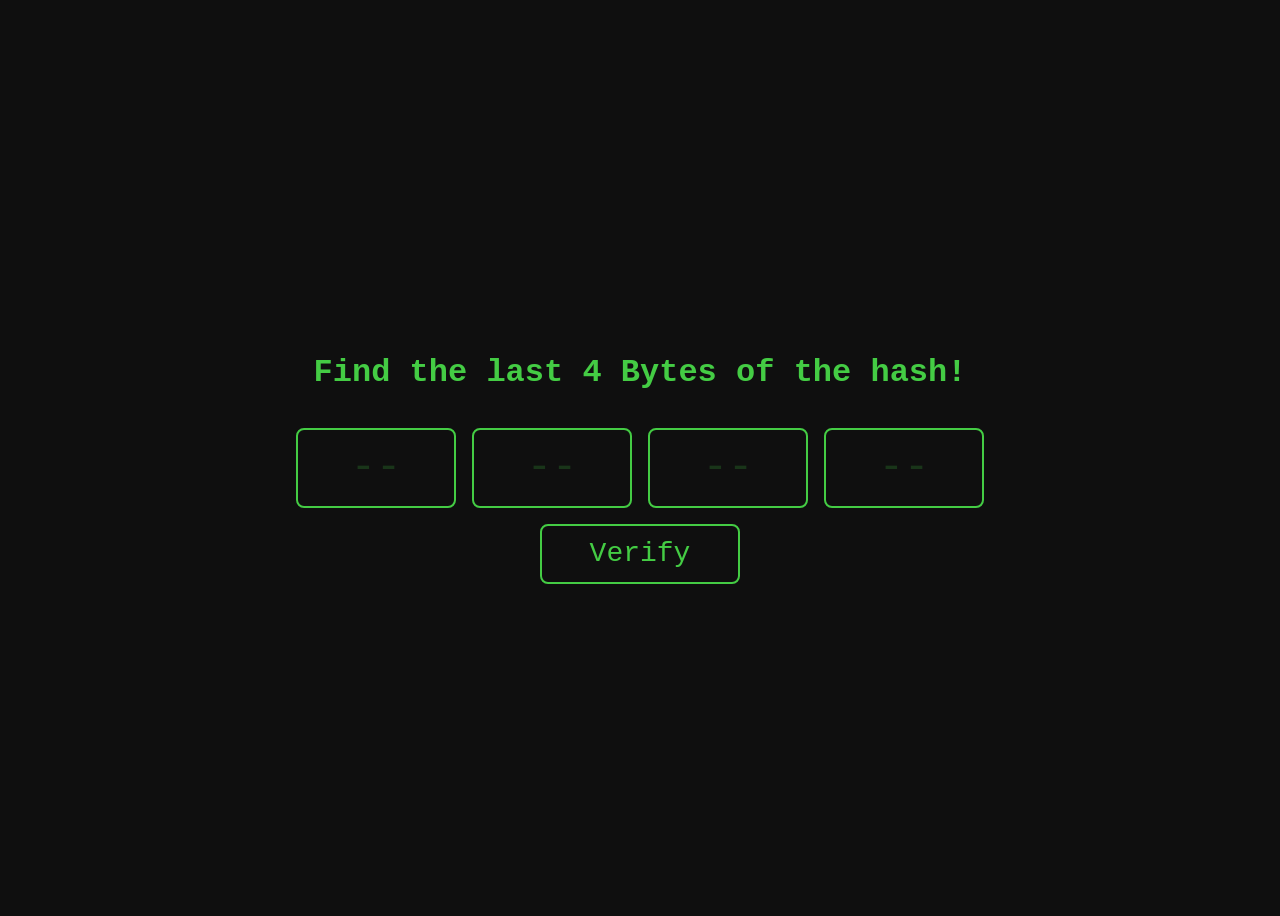
==== index.html @ d095f8f5 "initial commit, including base website" ====
<!DOCTYPE html>
<html lang="en">

<head>
    <meta charset="UTF-8">
    <meta name="viewport" content="width=device-width, initial-scale=1.0">
    <title>Halloween</title>
    <link rel="stylesheet" href="style.css">
</head>

<body>
    <div class="box">
        <h1>Find the last 4 Bytes of the hash!</h1>
        <div class="text-field">
            <input type="text" id="input1" placeholder="--" class="input" maxlength="2">
            <input type="text" id="input2" placeholder="--" class="input" maxlength="2">
            <input type="text" id="input3" placeholder="--" class="input" maxlength="2">
            <input type="text" id="input4" placeholder="--" class="input" maxlength="2">
        </div>
        <div class="button-container">
            <button id="submit">Verify</button>
        </div>
    </div>
</body>

</html>
---- style.css ----
body {
    display: flex;
    justify-content: center;
    align-items: center;
    gap: 16px;
    min-height: 100vh;
    background-color: #0F0F0F;
    color: #44CC44;
    font-family: 'Noto Sans Mono', monospace;
}

.box {
    display: flex;
    flex-direction: column;
    justify-content: center;
    align-items: center;
    gap: 16px;
}

.text-field {
    display: flex;
    gap: 16px;
}

input {
    width: 160px;
    height: 80px;
    box-sizing: border-box;
    text-align: center;
    text-transform: uppercase;
    font-size: 42px;
    font-family: 'Noto Sans Mono', monospace;
    border: 2px solid #44CC44;
    background-color: #0F0F0F;
    color: #44CC44;
    border-radius: 8px;
}

input::placeholder {
    color: #44CC44;
    opacity: 0.2;
}

button {
    width: 160px;
    height: 80px;
    box-sizing: border-box;
    font-size: 42px;
    font-family: 'Noto Sans Mono', monospace;

}

button {
    width: 160px;
    height: 80px;
    box-sizing: border-box;
    font-size: 42px;
    font-family: 'Noto Sans Mono', monospace;
    
}

button {
    width: 160px;
    height: 80px;
    box-sizing: border-box;
    font-size: 42px;
    font-family: 'Noto Sans Mono', monospace;
    
}

button {
    padding: 8px 16px;
    width: 200px;
    height: 60px;
    box-sizing: border-box;
    font-size: 28px;
    font-family: 'Noto Sans Mono', monospace;
    border: 2px solid #44CC44;
    border-radius: 8px;
    background-color: #0F0F0F;
    color: #44CC44;
}

button:hover {
    background-color: #44CC44;
    color: #0F0F0F;
    cursor: pointer;
}
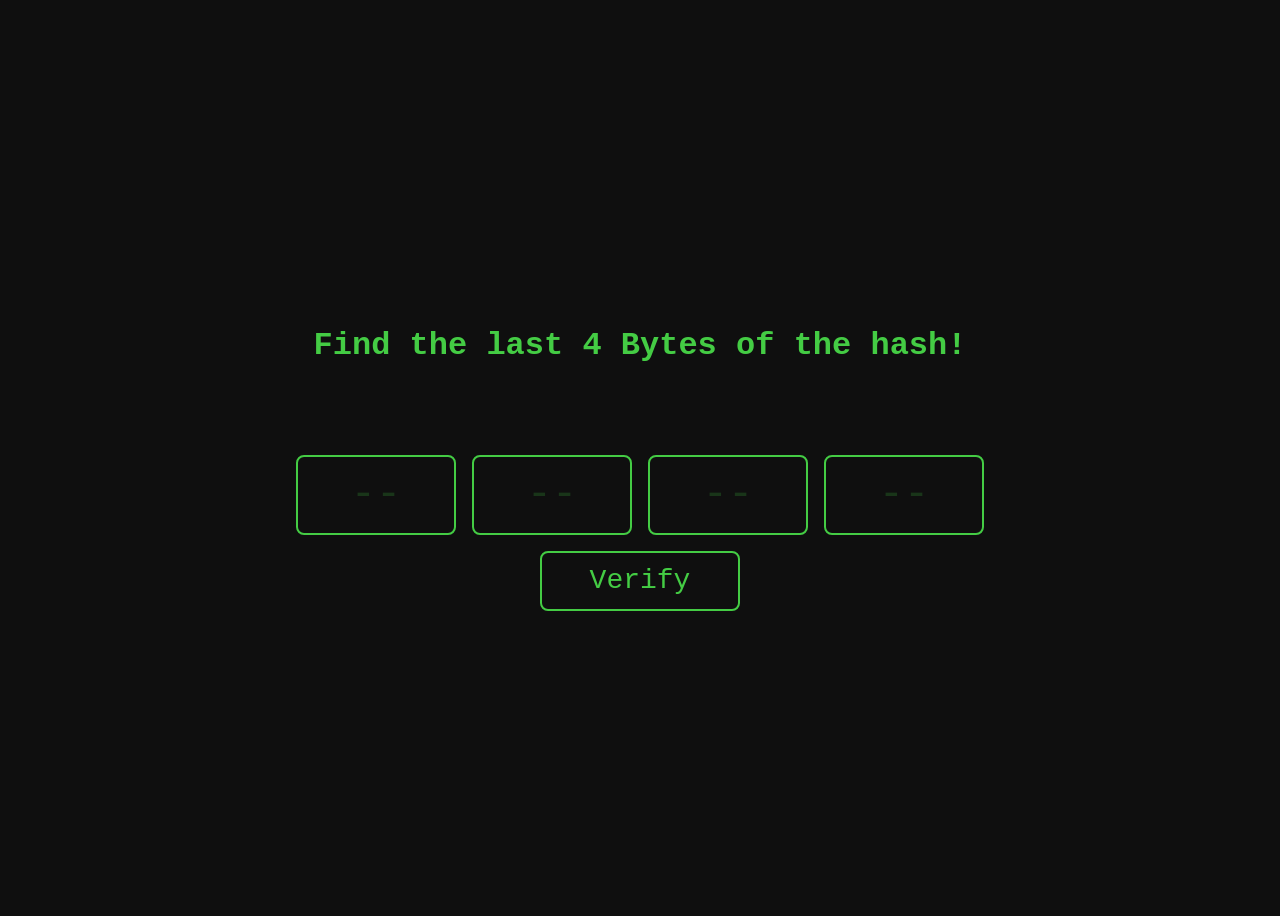
==== commit 01c3f8ed: "verification of input working" ====
--- a/index.html
+++ b/index.html
@@ -6,11 +6,13 @@
     <meta name="viewport" content="width=device-width, initial-scale=1.0">
     <title>Halloween</title>
     <link rel="stylesheet" href="style.css">
+    <script src="script.js" defer></script>
 </head>
 
 <body>
     <div class="box">
-        <h1>Find the last 4 Bytes of the hash!</h1>
+        <h1 id="heading">Find the last 4 Bytes of the hash!</h1>
+        <h3 id="subheading"></h3>
         <div class="text-field">
             <input type="text" id="input1" placeholder="--" class="input" maxlength="2">
             <input type="text" id="input2" placeholder="--" class="input" maxlength="2">
@@ -23,4 +25,4 @@
     </div>
 </body>
 
-</html>+</html>
